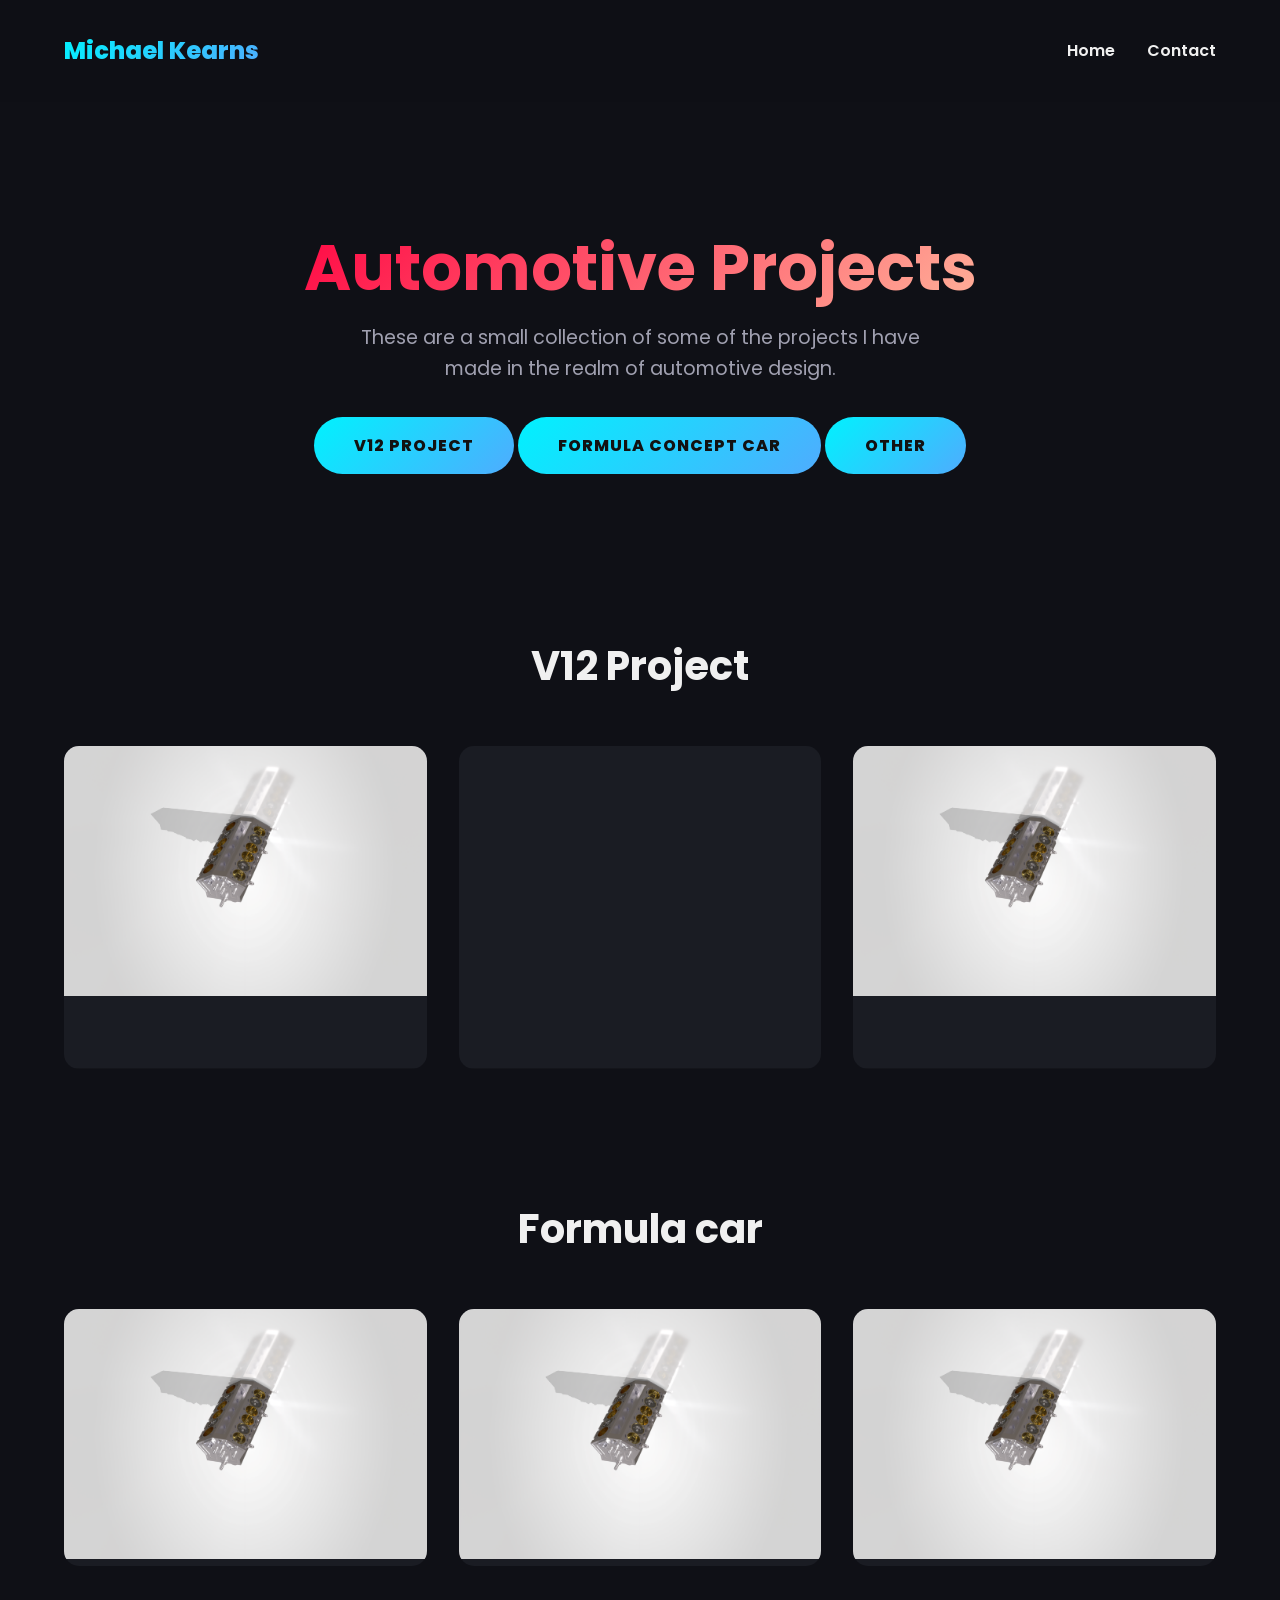
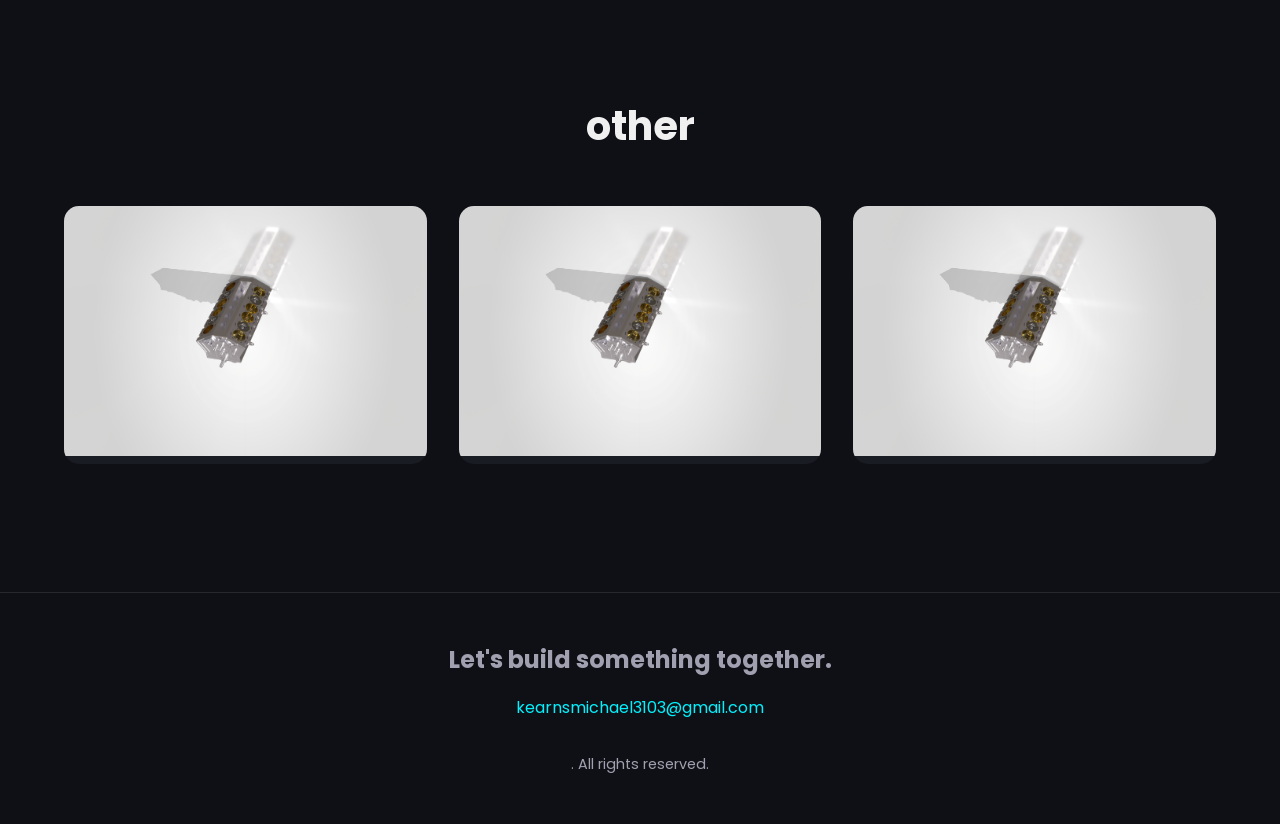
==== About Me.html @ 7a0f2c9a "Create About Me.html" ====
<!DOCTYPE html>
<html lang="en">
<head>
    <meta charset="UTF-8">
    <title>Michael Kearns About Me</title>
    <link href="https://fonts.googleapis.com/css2?family=Poppins:wght@300;400;600;800&display=swap" rel="stylesheet">
    <link rel="stylesheet" href="style.css">
   </head>
<body>

    <nav>
        <div class="logo">Michael Kearns</div>
        <ul>
            <li><a href="index.html">Home</a></li>
            <li><a href="#contact">Contact</a></li>
        </ul>
    </nav>

    <section class="hero" id="home">
        <h1><span>Automotive Projects</span></h1>
        <p>These are a small collection of some of the projects I have made in the realm of automotive design.</p>
        <a href="#V12" class="btn">V12 Project</a>
	<a href="#Formula" class="btn">Formula concept car</a>
	<a href="#Other" class="btn">other</a>
    </section>

    <section class="portfolio" id="V12">
        <h2 class="section-title">V12 Project</h2>
     	   <div class="grid">
           	 <div class="card">
                <img src="large_assembly.png" alt="V12 Project" class="card-img">
                <div class="card-overlay">
                    <h3 class="card-title">V12 Engine</h3>
                </div>
			</div>
			<div class="card">
                <iframe width="560" height="315" src="https://www.youtube.com/embed/YUf_saaaOss?si=v4BcJT-r8yvmogJb" title="YouTube video player" frameborder="0" allow="accelerometer; autoplay; clipboard-write; encrypted-media; gyroscope; picture-in-picture; web-share" referrerpolicy="strict-origin-when-cross-origin" allowfullscreen></iframe>
                <div class="card-overlay">
                    <h3 class="card-title">V12 Engine</h3>
                </div>
			</div>
				 <div class="card">
                <img src="large_assembly.png" alt="V12 Project" class="card-img">
                <div class="card-overlay">
                    <h3 class="card-title">V12 Engine</h3>
                </div>
            </div>
			 
		</div>
	</section>

	
<section class="portfolio" id="Formula">
        <h2 class="section-title">Formula car</h2>
		 <div class="grid">
           	 <div class="card">
                <img src="large_assembly.png" alt="V12 Project" class="card-img">
                <div class="card-overlay">
                    <h3 class="card-title">V12 Engine</h3>
                </div>
			</div>
			<div class="card">
				<img src="large_assembly.png" alt="V12 Project" class="card-img">
             	   <div class="card-overlay">
                  	  <h3 class="card-title">V12 Engine</h3>
                </div>
			</div>
				 <div class="card">
                <img src="large_assembly.png" alt="V12 Project" class="card-img">
                <div class="card-overlay">
                    <h3 class="card-title">V12 Engine</h3>
                </div>
            </div>
		</div>


    </section>


<section class="portfolio" id="Other">
        <h2 class="section-title">other</h2>
			<div class="grid">
           	 <div class="card">
                <img src="large_assembly.png" alt="V12 Project" class="card-img">
                <div class="card-overlay">
                    <h3 class="card-title">V12 Engine</h3>
                </div>
			</div>
			<div class="card">
				<img src="large_assembly.png" alt="V12 Project" class="card-img">
             	   <div class="card-overlay">
                  	  <h3 class="card-title">V12 Engine</h3>
                </div>
			</div>
				 <div class="card">
                <img src="large_assembly.png" alt="V12 Project" class="card-img">
                <div class="card-overlay">
                    <h3 class="card-title">V12 Engine</h3>
                </div>
            </div> 
		</div>


    </section>

    <footer id="contact">
        <h2>Let's build something together.</h2>
        <p style="margin-top: 1rem;"><a href="mailto:mikey" style="color: #00f2fe; text-decoration: none;">kearnsmichael3103@gmail.com
</a></p>
        <p style="margin-top: 2rem; font-size: 0.9rem;">. All rights reserved.</p>
    </footer>

</body>
</html>
---- style.css ----
:root {
            --bg-color: #0f1016; /* Deep dark blue/gray */
            --card-bg: #1a1c23;
            --text-main: #f0f0f0;
            --text-muted: #a0a0b0;
            /* Vibrant Gradients */
            --accent-gradient: linear-gradient(135deg, #00f2fe 0%, #4facfe 100%);
            --hover-gradient: linear-gradient(135deg, #ff0844 0%, #ffb199 100%);
        }

        * {
            margin: 0;
            padding: 0;
            box-sizing: border-box;
            font-family: 'Poppins', sans-serif;
        }

        body {
            background-color: var(--bg-color);
            color: var(--text-main);
            line-height: 1.6;
        }

        /* === NAVIGATION === */
        nav {
            display: flex;
            justify-content: space-between;
            align-items: center;
            padding: 2rem 5%;
            background-color: rgba(15, 16, 22, 0.9);
            backdrop-filter: blur(10px);
            position: sticky;
            top: 0;
            z-index: 1000;
        }

        .logo {
            font-size: 1.5rem;
            font-weight: 800;
            background: var(--accent-gradient);
            -webkit-background-clip: text;
            -webkit-text-fill-color: transparent;
        }

        nav ul {
            list-style: none;
            display: flex;
            gap: 2rem;
        }

        nav a {
            color: var(--text-main);
            text-decoration: none;
            font-weight: 600;
            transition: color 0.3s ease;
        }

        nav a:hover {
            color: #4facfe;
        }

        /* === HERO SECTION === */
        .hero {
            text-align: center;
            padding: 8rem 5% 6rem;
        }

        .hero h1 {
            font-size: 4rem;
            margin-bottom: 1rem;
            line-height: 1.2;
        }

        .hero h1 span {
            background: var(--hover-gradient);
            -webkit-background-clip: text;
            -webkit-text-fill-color: transparent;
        }

        .hero p {
            font-size: 1.2rem;
            color: var(--text-muted);
            max-width: 600px;
            margin: 0 auto 2rem;
        }

        .btn {
            display: inline-block;
            padding: 1rem 2.5rem;
            border-radius: 50px;
            background: var(--accent-gradient);
            color: #121212;
            text-decoration: none;
            font-weight: 800;
            text-transform: uppercase;
            letter-spacing: 1px;
            transition: transform 0.3s ease, box-shadow 0.3s ease;
        }

        .btn:hover {
            transform: translateY(-3px);
            box-shadow: 0 10px 20px rgba(79, 172, 254, 0.4);
        }

        /* === PORTFOLIO GRID === */
        .portfolio {
            padding: 4rem 5%;
        }

        .section-title {
            text-align: center;
            font-size: 2.5rem;
            margin-bottom: 3rem;
        }

        .grid {
            display: grid;
            grid-template-columns: repeat(auto-fit, minmax(300px, 1fr));
            gap: 2rem;
        }

        /* Project Cards */
        .card {
            background-color: var(--card-bg);
            border-radius: 15px;
            overflow: hidden;
            position: relative;
            transition: transform 0.4s ease;
            cursor: pointer;
        }

        .card:hover {
            transform: translateY(-10px);
        }

        /* The Image Block */
        .card-img {
            width: 100%;
            height: 250px;
            object-fit: cover;
            transition: transform 0.4s ease;
        }

        .card:hover .card-img {
            transform: scale(1.05);
        }

        /* The Overlay that slides up on hover */
        .card-overlay {
            position: absolute;
            bottom: 0;
            left: 0;
            right: 0;
            background: linear-gradient(to top, rgba(0,0,0,0.9) 0%, rgba(0,0,0,0.4) 100%);
            padding: 2rem 1.5rem 1.5rem;
            transform: translateY(100%);
            transition: transform 0.4s ease;
        }

        .card:hover .card-overlay {
            transform: translateY(0);
        }

        .card-title {
            font-size: 1.5rem;
            font-weight: 600;
            margin-bottom: 0.5rem;
            color: #fff;
        }

        .card-tags {
            font-size: 0.85rem;
            color: #00f2fe;
            text-transform: uppercase;
            letter-spacing: 1px;
        }

        /* === FOOTER === */
        footer {
            text-align: center;
            padding: 3rem 5%;
            margin-top: 4rem;
            border-top: 1px solid rgba(255, 255, 255, 0.1);
            color: var(--text-muted);
        }

        /* === RESPONSIVE DESIGN === */
        @media (max-width: 768px) {
            .hero h1 { font-size: 2.5rem; }
            nav { flex-direction: column; gap: 1rem; }
        }
    </style>
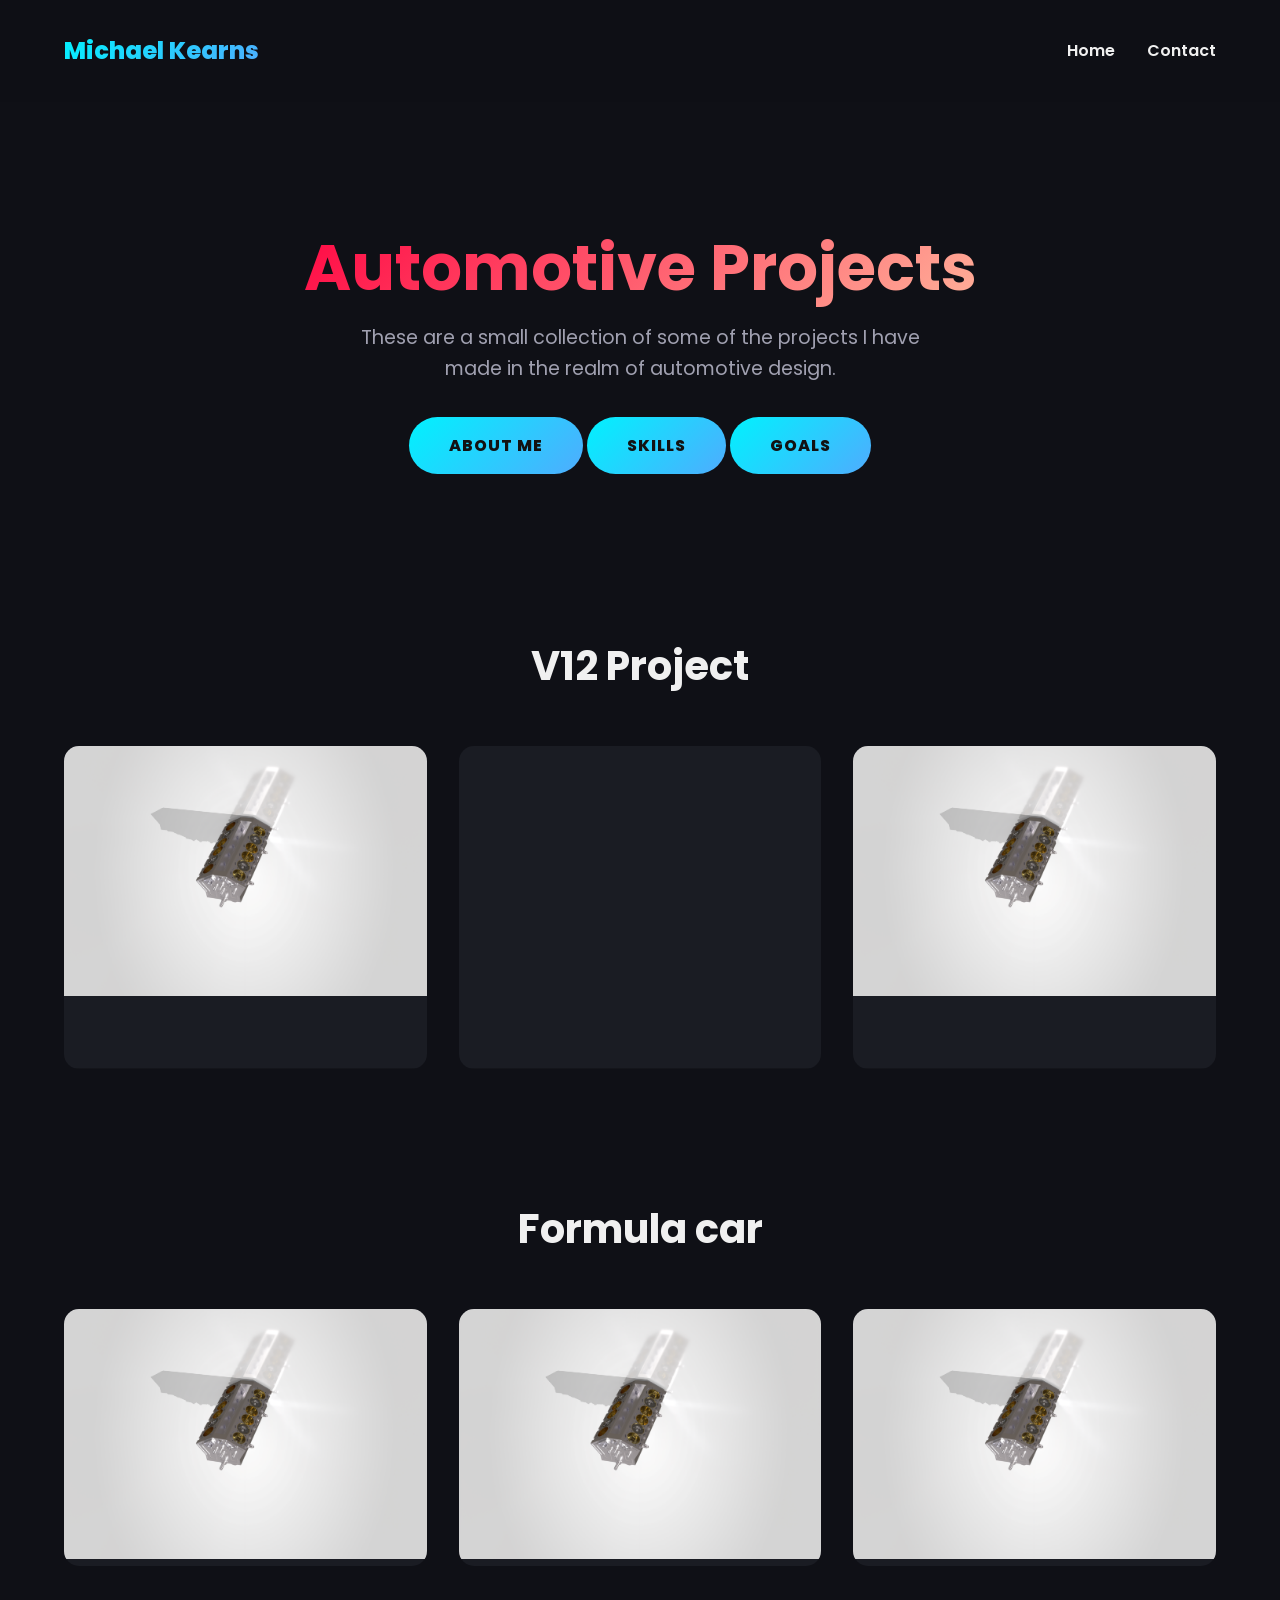
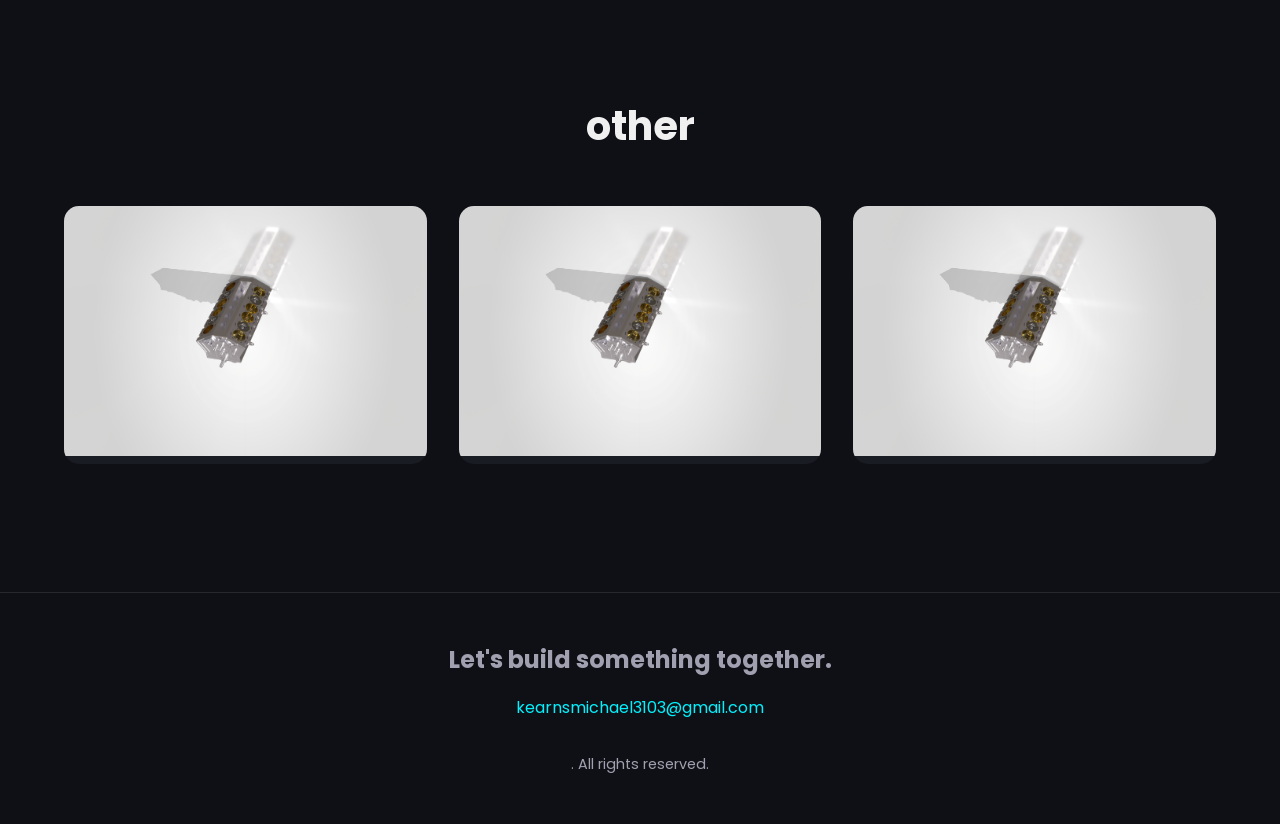
==== commit fbd14704: "Update About Me.html" ====
--- a/About Me.html
+++ b/About Me.html
@@ -19,12 +19,12 @@
     <section class="hero" id="home">
         <h1><span>Automotive Projects</span></h1>
         <p>These are a small collection of some of the projects I have made in the realm of automotive design.</p>
-        <a href="#V12" class="btn">V12 Project</a>
-	<a href="#Formula" class="btn">Formula concept car</a>
-	<a href="#Other" class="btn">other</a>
+        <a href="me" class="btn">About me</a>
+	<a href="#skills" class="btn">Skills</a>
+	<a href="#goals" class="btn">Goals</a>
     </section>
 
-    <section class="portfolio" id="V12">
+    <section class="portfolio" id="me">
         <h2 class="section-title">V12 Project</h2>
      	   <div class="grid">
            	 <div class="card">
@@ -50,7 +50,7 @@
 	</section>
 
 	
-<section class="portfolio" id="Formula">
+<section class="portfolio" id="skils">
         <h2 class="section-title">Formula car</h2>
 		 <div class="grid">
            	 <div class="card">
@@ -77,7 +77,7 @@
     </section>
 
 
-<section class="portfolio" id="Other">
+<section class="portfolio" id="goals">
         <h2 class="section-title">other</h2>
 			<div class="grid">
            	 <div class="card">
